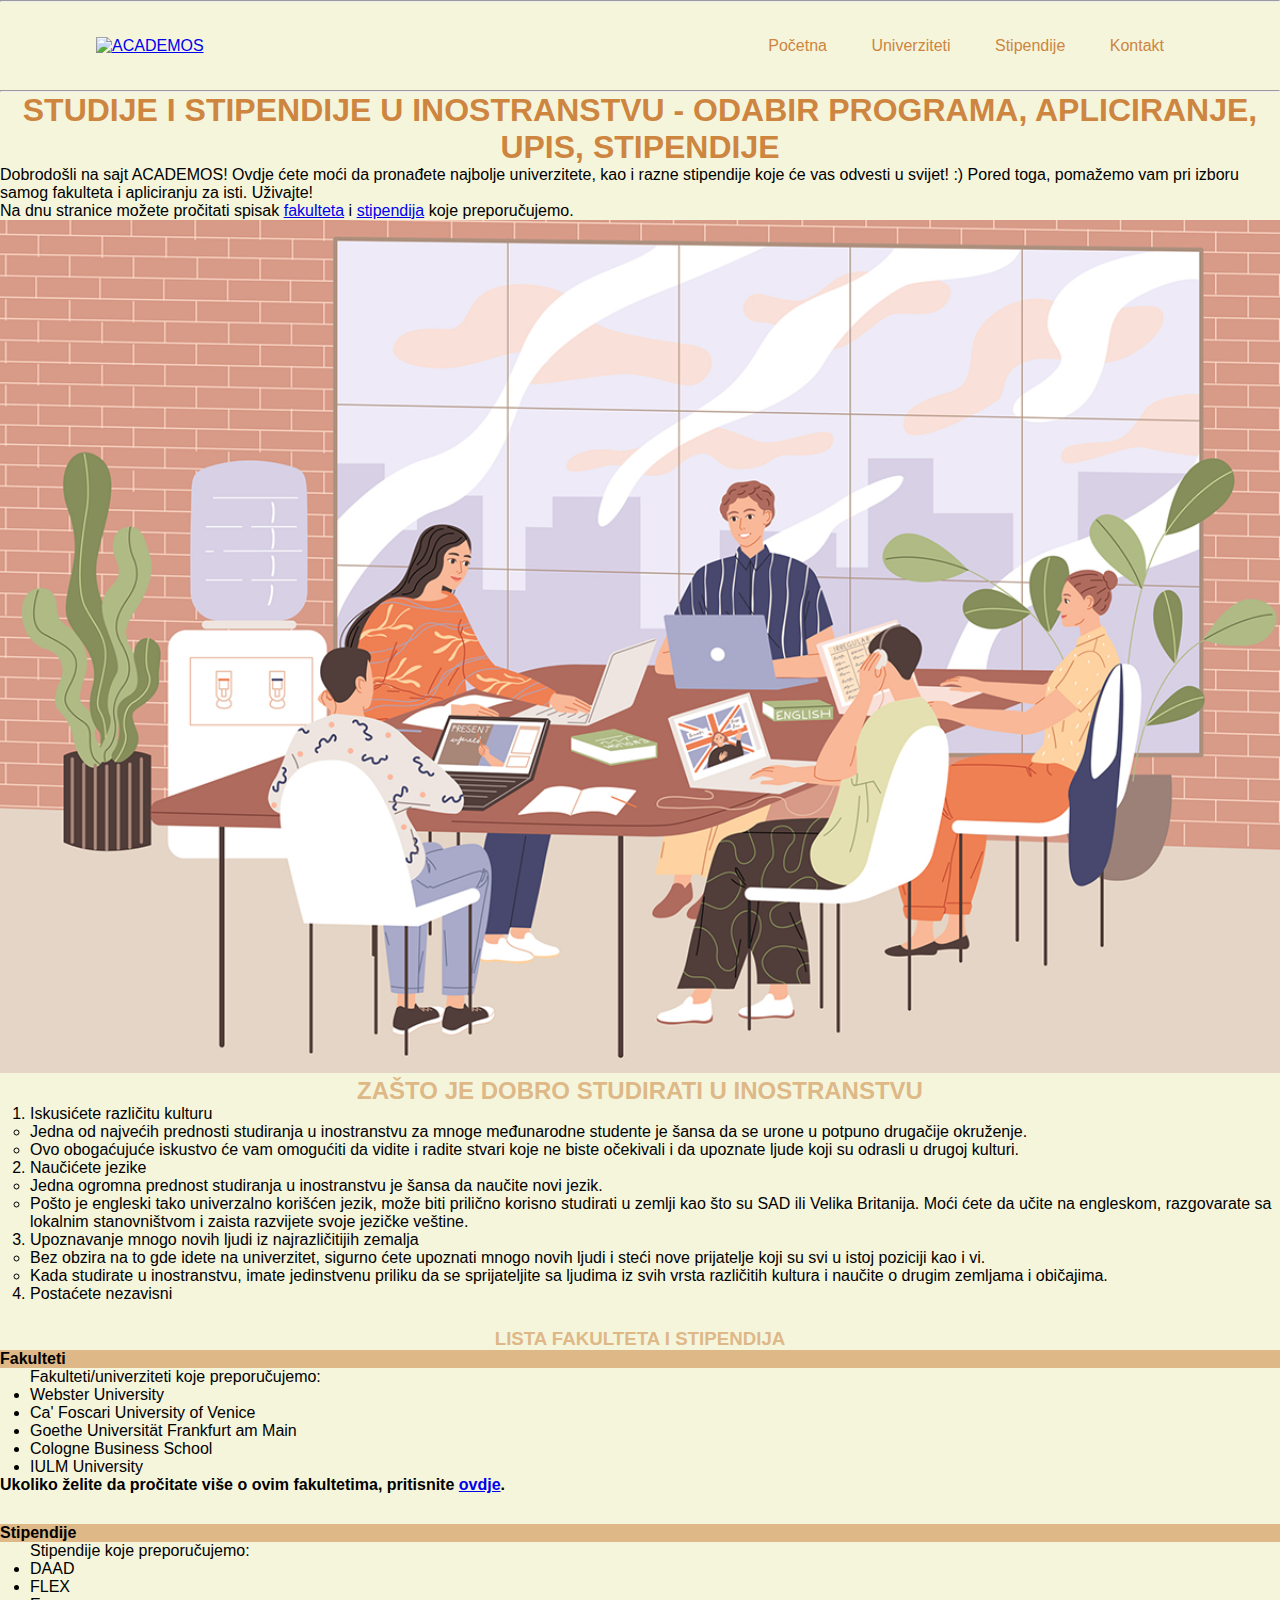
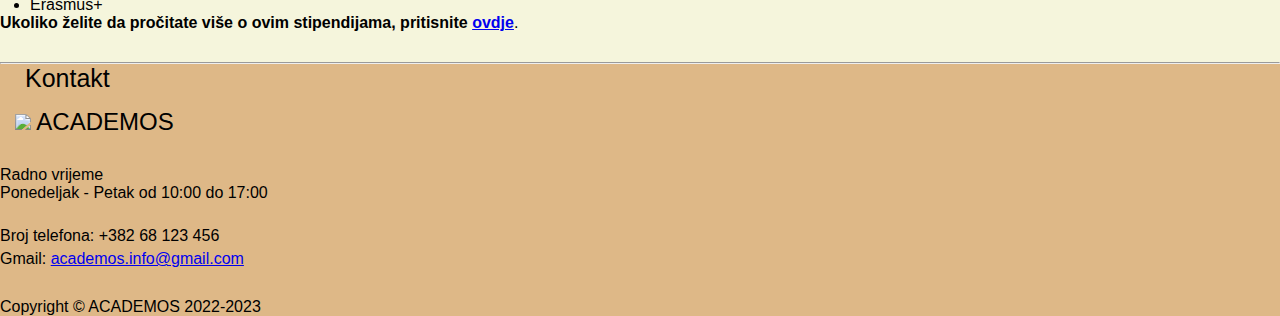
==== index.html @ ac9528b5 "Add files via upload" ====
<!DOCTYPE html>
<html>
    <head>
        <title>ACADEMOS</title>
        <link rel="stylesheet" href="style.css">
    </head>
    <body>
       <header>
            
        </header> 
       <hr>
        <div class="navbar">
           <a href="index.html"> <img src="ACADEMOS.png" alt="ACADEMOS" class="logo"> </a>
            <ul>
                <li><a href="index.html">Početna</a></li>
                <li><a href="univerziteti.html">Univerziteti</a></li>
                <li><a href="stipendije.html">Stipendije</a></li>
                <li><a href="kontakt.html">Kontakt</a></li>
            </ul>
        </div>
       <hr>
       <h1  style="color: peru; text-align: center;">STUDIJE I STIPENDIJE U INOSTRANSTVU - ODABIR PROGRAMA, APLICIRANJE, UPIS, STIPENDIJE</h2>
       <p style="font-family:'Franklin Gothic Medium', 'Arial Narrow', Arial, sans-serif" >Dobrodošli na sajt ACADEMOS!
        Ovdje ćete moći da pronađete najbolje univerzitete, kao i razne stipendije koje će vas odvesti u svijet! :)
        Pored toga, pomažemo vam pri izboru samog fakulteta i apliciranju za isti.
        Uživajte!
        </p>
        <p style="font-family: 'Franklin Gothic Medium', 'Arial Narrow', Arial, sans-serif;">Na dnu stranice možete pročitati spisak <a href="#fax">fakulteta</a> i <a href="#stip">stipendija</a> koje preporučujemo.</p>
        <img src="index.png" alt="studying" width="100%" height="100%">


        <h2 style="text-align: center; color: burlywood;">ZAŠTO JE DOBRO STUDIRATI U INOSTRANSTVU</h2>
       
        <ol style="margin-left: 30px; margin-bottom: 25px;">
            <li>Iskusićete različitu kulturu
            <ul>
                <li>Jedna od najvećih prednosti studiranja u inostranstvu za mnoge međunarodne studente je šansa da se urone u potpuno drugačije okruženje.</li>
                <li>Ovo obogaćujuće iskustvo će vam omogućiti da vidite i radite stvari koje ne biste očekivali i da upoznate ljude koji su odrasli u drugoj kulturi.</li>
            </ul>
            </li>
            <li>Naučićete jezike
                <ul>
                    <li>Jedna ogromna prednost studiranja u inostranstvu je šansa da naučite novi jezik.</li>
                    <li>Pošto je engleski tako univerzalno korišćen jezik, može biti prilično korisno studirati u zemlji kao što su SAD ili Velika Britanija. Moći ćete da učite na engleskom, razgovarate sa lokalnim stanovništvom i zaista razvijete svoje jezičke veštine.</li>
                </ul>
            </li>
            <li>Upoznavanje mnogo novih ljudi iz najrazličitijih zemalja
                <ul>
                    <li>Bez obzira na to gde idete na univerzitet, sigurno ćete upoznati mnogo novih ljudi i steći nove prijatelje koji su svi u istoj poziciji kao i vi.</li>
                    <li>Kada studirate u inostranstvu, imate jedinstvenu priliku da se sprijateljite sa ljudima iz svih vrsta različitih kultura i naučite o drugim zemljama i običajima.</li>
                </ul>
            </li>
            <li>Postaćete nezavisni</li>
        </ol>

        <h3 style="text-align: center; color: burlywood;">LISTA FAKULTETA I STIPENDIJA</h3>

       <p id="fax" style="background-color: burlywood;"><strong>Fakulteti</strong></p>
        <ul style="margin-left: 30px;"> Fakulteti/univerziteti koje preporučujemo:
            <li>Webster University </li>
            <li>Ca' Foscari University of Venice</li>
            <li>Goethe Universität Frankfurt am Main</li>
            <li>Cologne Business School</li>
            <li>IULM University</li>
        </ul>
        <p style="margin-bottom: 30px;"><b>Ukoliko želite da pročitate više o ovim fakultetima, pritisnite <a href="univerziteti.html">ovdje</a>.</b></p>


        <p id="stip" style="background-color: burlywood;"><strong>Stipendije</strong></p>
        <ul style="margin-left: 30px;">Stipendije koje preporučujemo:
            <li>DAAD</li>
            <li>FLEX</li>
            <li>Erasmus+</li>
        </ul>
        <p style="margin-bottom: 30px;"><b>Ukoliko želite da pročitate više o ovim stipendijama, pritisnite <a href="stipendije.html">ovdje</a></b>.</p>
        <hr>




        <footer  style="background-color:burlywood;">
           <p style="margin: top 0;; margin-bottom: 15px; margin-left: 25px; font-size: 25px; ">Kontakt</p> 
           <p style="margin-left: 15px; margin-bottom: 30px; font-size: x-large;">
        <a href="index.html"><img src="ACADEMOS.png"></a> ACADEMOS
        </p>
           
           <p>Radno vrijeme</p>
           <p style="margin-bottom: 25px;">Ponedeljak - Petak od 10:00 do 17:00</p>
           
           <p style="margin-bottom: 5px;">Broj telefona: +382 68 123 456</p>
           <p style="margin-bottom: 30px;">Gmail: <a href="mailto:academos.info@gmail.com">academos.info@gmail.com</a> </p>
    
            <p>Copyright &copy; ACADEMOS 2022-2023</p>
        </footer>
    </body>
</html>
---- style.css ----
*{
    margin: 0;
    padding: 0;
    font-family:'Gill Sans', 'Gill Sans MT', Calibri, 'Trebuchet MS', sans-serif;
}
body{
    background-color:beige;
}
.navbar{
    width: 85%;
    margin: auto;
    padding: 35px 0;
    display: flex;
    align-items: center;
    justify-content: space-between;
}

.logo{
    width: 120px;
    cursor: pointer;
}

.navbar ul li {
    list-style: none;
    display:inline-block ;
    margin: 0 20px;
    position: relative;
    
}
.navbar ul a {
    text-decoration:none;
    color:peru;
}

.navbar ul li ::after{
    content: '';
    height: 3px;
    width:0 ;
    background: #009688;
    position: absolute;
    left: 0;
    bottom: -10px;
    transition: 0.5s;
}

.navbar ul li :hover::after{
    width: 100%;
}
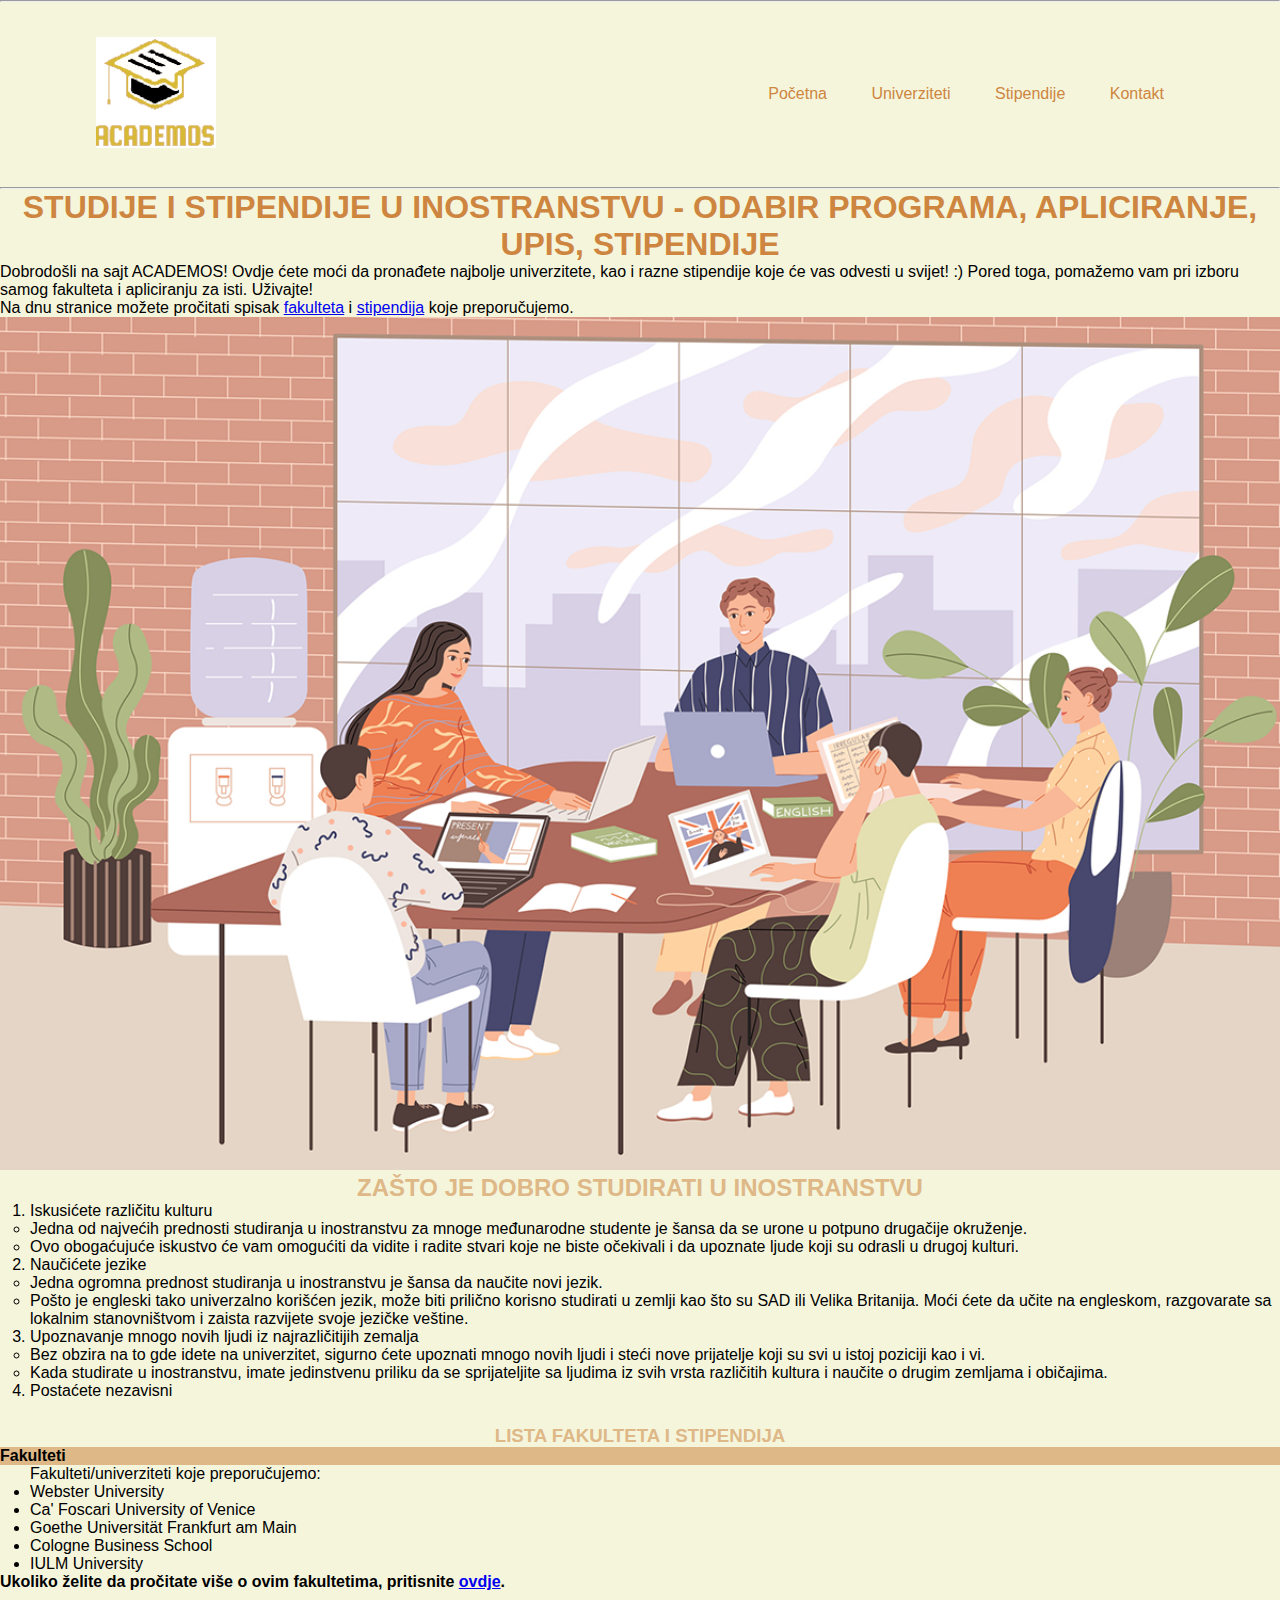
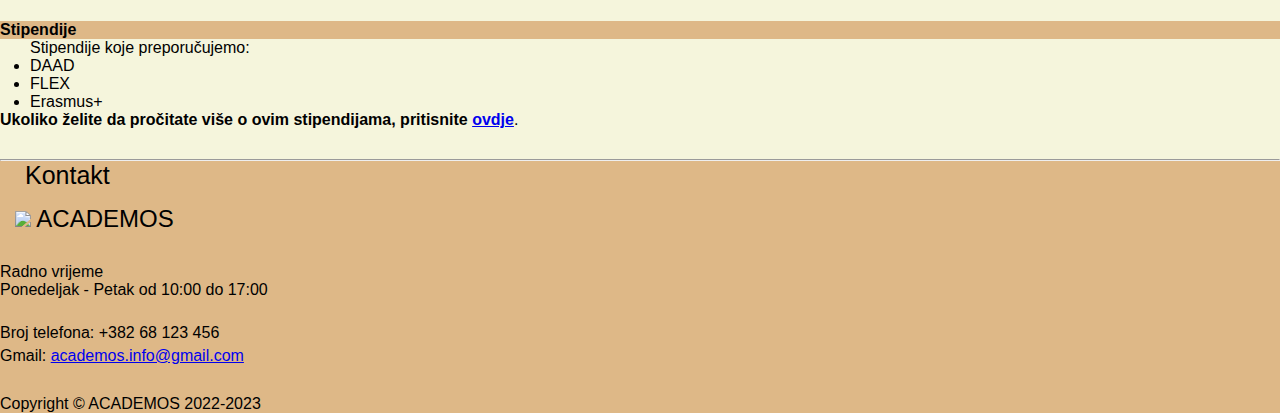
==== commit 3dd4e756: "Update index.html" ====
--- a/index.html
+++ b/index.html
@@ -10,7 +10,7 @@
         </header> 
        <hr>
         <div class="navbar">
-           <a href="index.html"> <img src="ACADEMOS.png" alt="ACADEMOS" class="logo"> </a>
+           <a href="index.html"> <img src="academos.png" alt="ACADEMOS" class="logo"> </a>
             <ul>
                 <li><a href="index.html">Početna</a></li>
                 <li><a href="univerziteti.html">Univerziteti</a></li>
@@ -93,4 +93,4 @@
             <p>Copyright &copy; ACADEMOS 2022-2023</p>
         </footer>
     </body>
-</html>+</html>
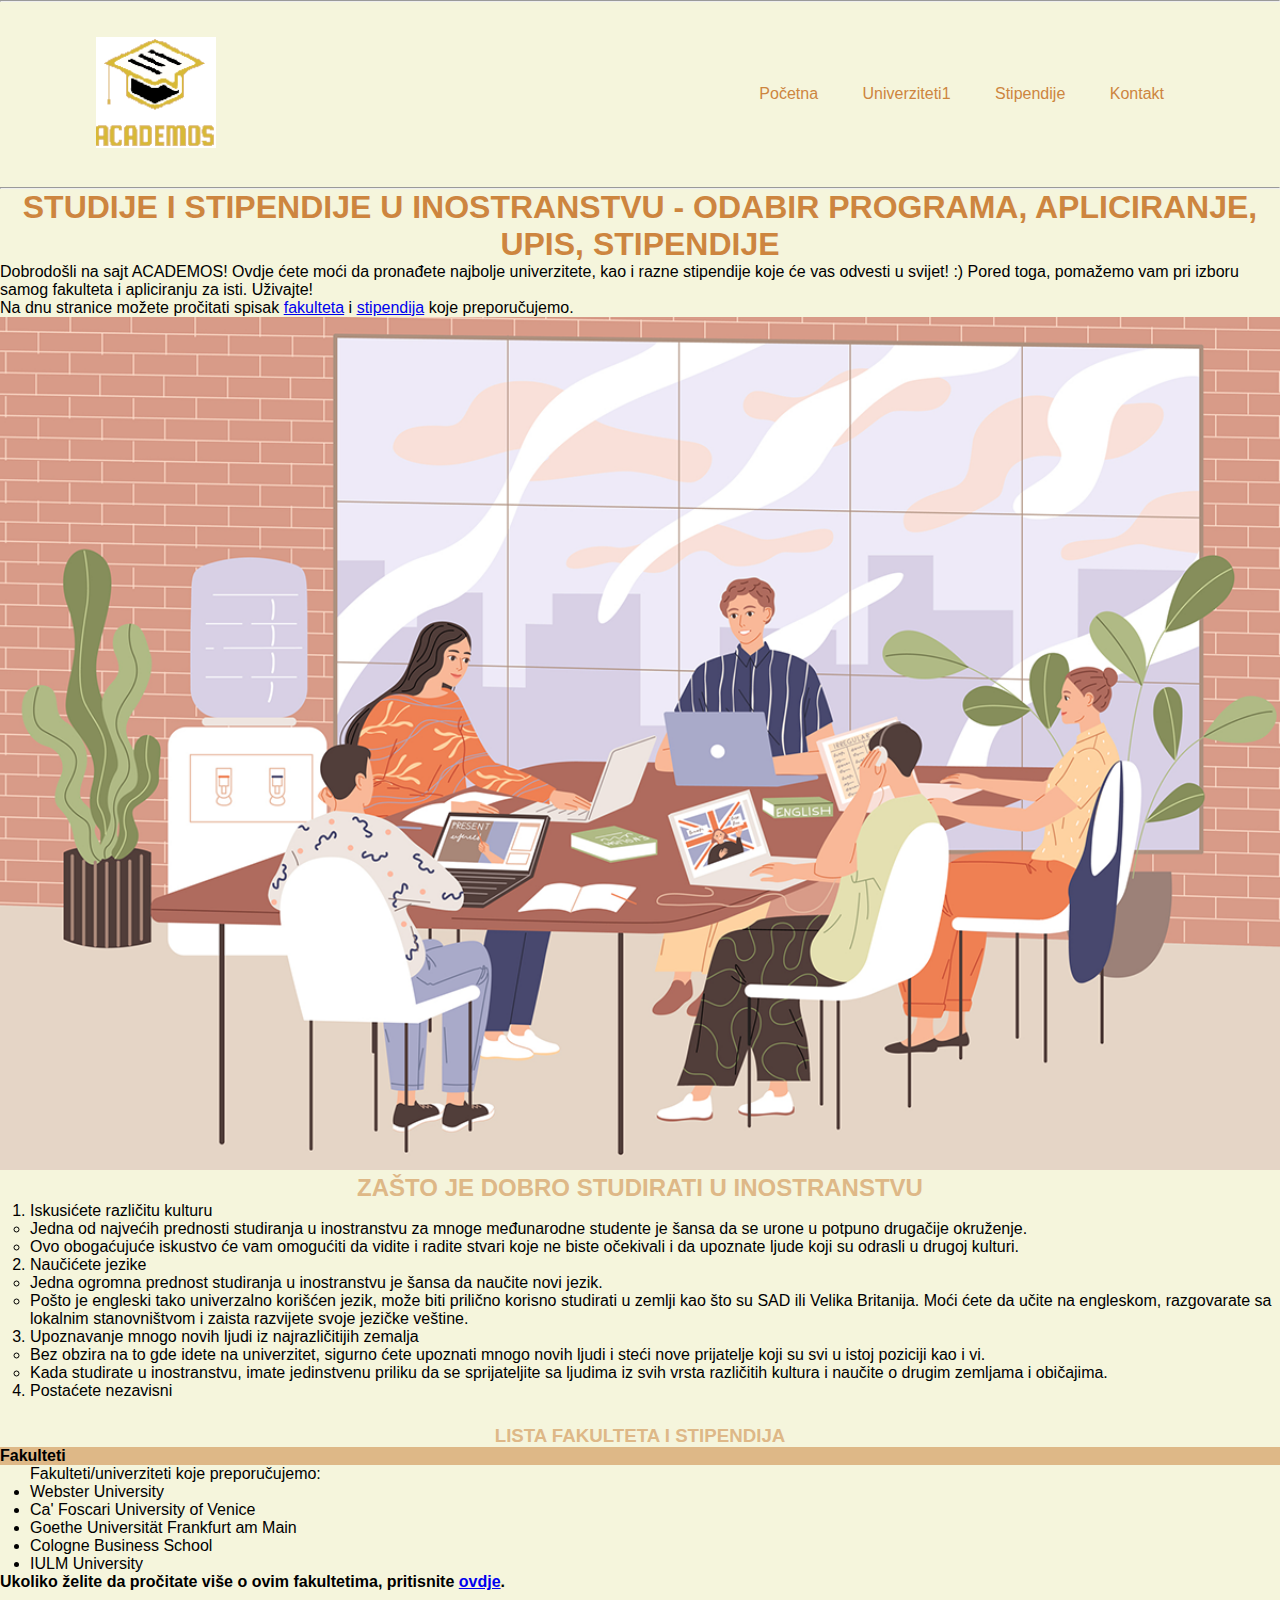
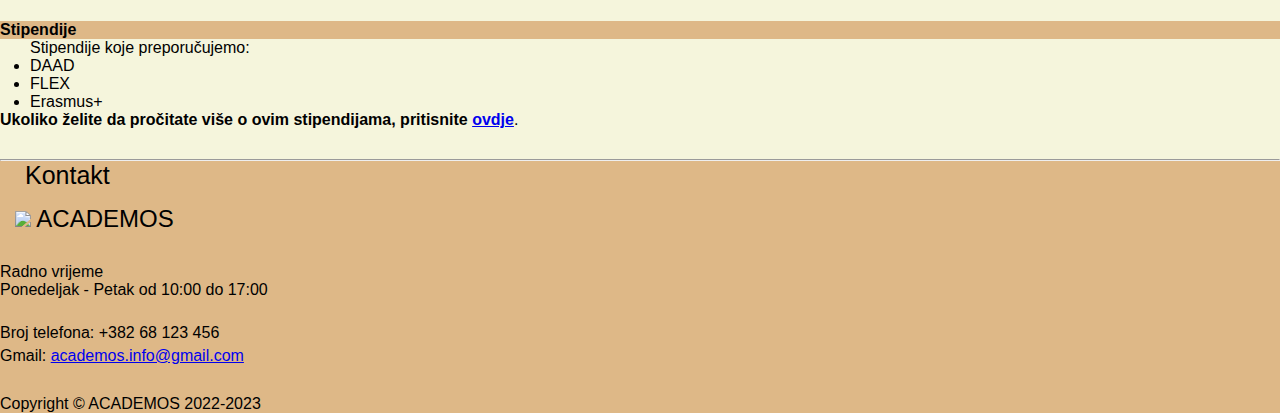
==== commit c5f0ce6a: "Update index.html" ====
--- a/index.html
+++ b/index.html
@@ -13,7 +13,7 @@
            <a href="index.html"> <img src="academos.png" alt="ACADEMOS" class="logo"> </a>
             <ul>
                 <li><a href="index.html">Početna</a></li>
-                <li><a href="univerziteti.html">Univerziteti</a></li>
+                <li><a href="univerziteti.html">Univerziteti1</a></li>
                 <li><a href="stipendije.html">Stipendije</a></li>
                 <li><a href="kontakt.html">Kontakt</a></li>
             </ul>
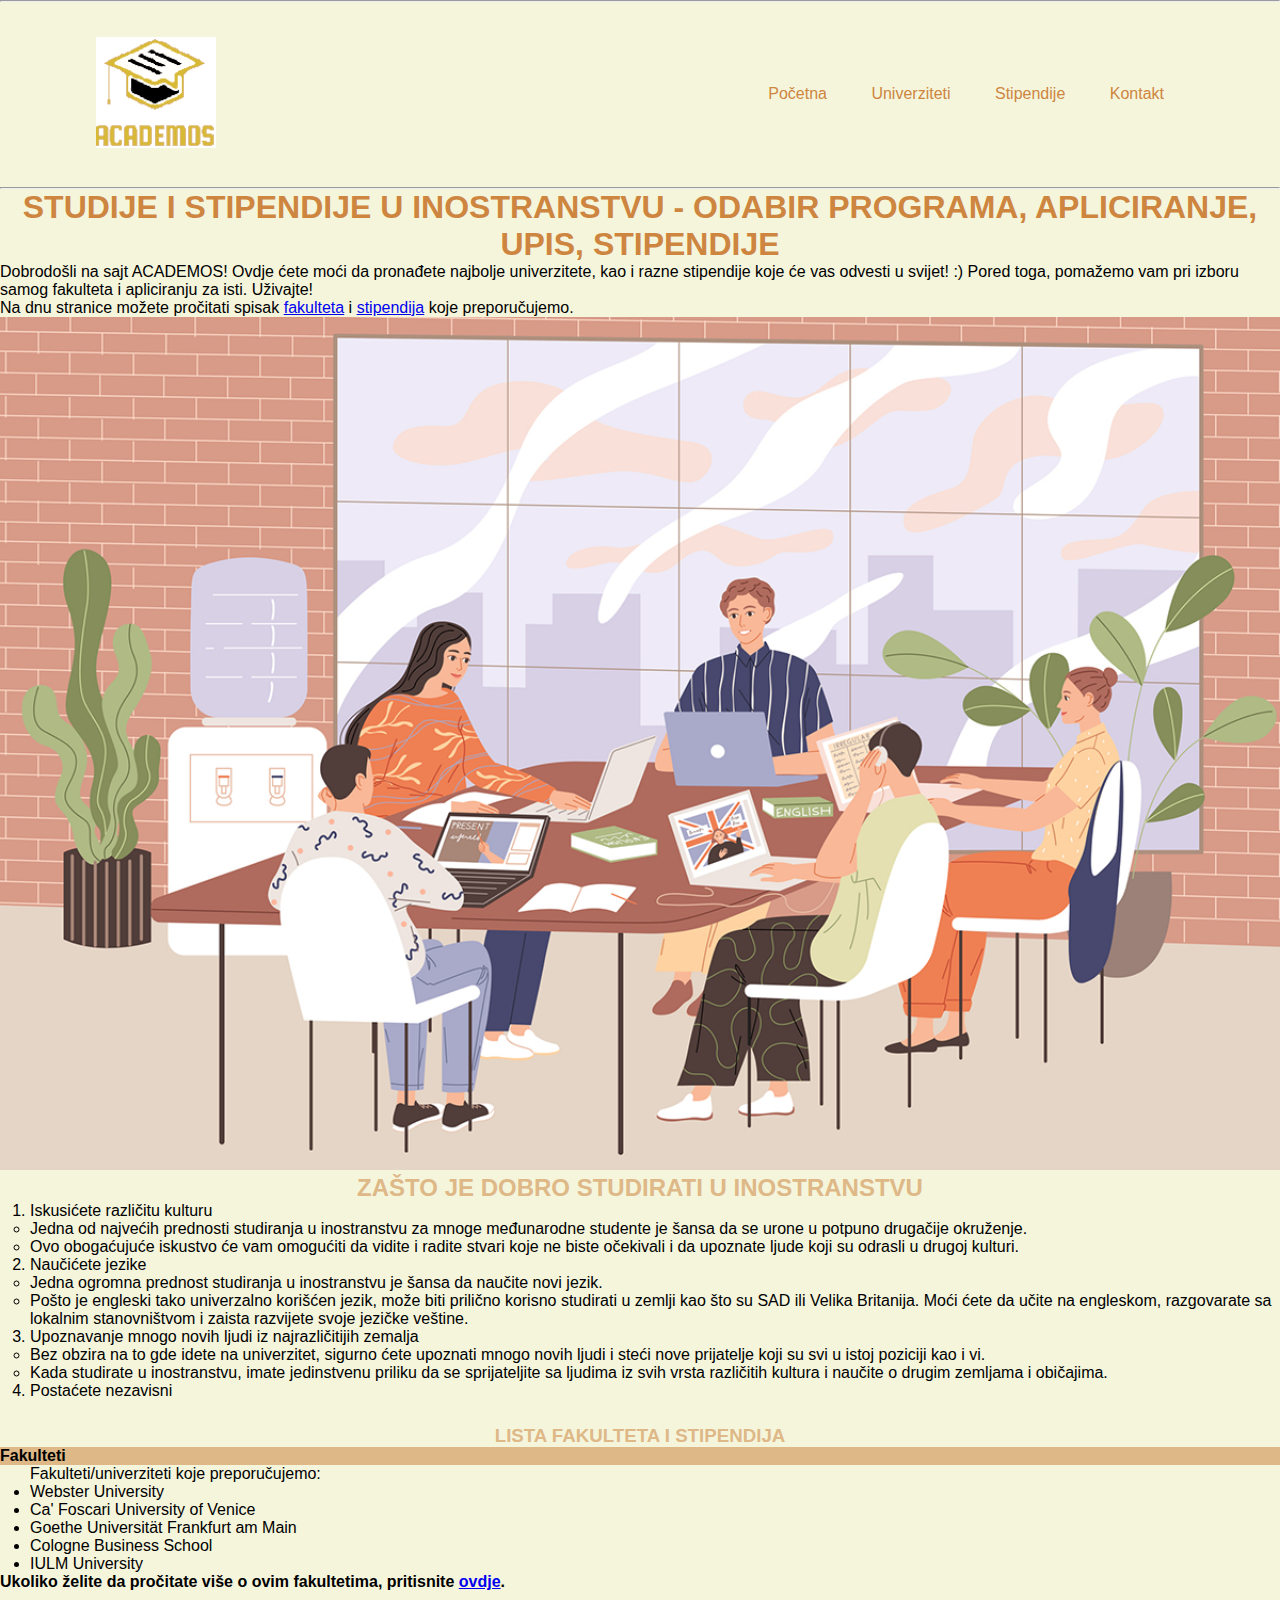
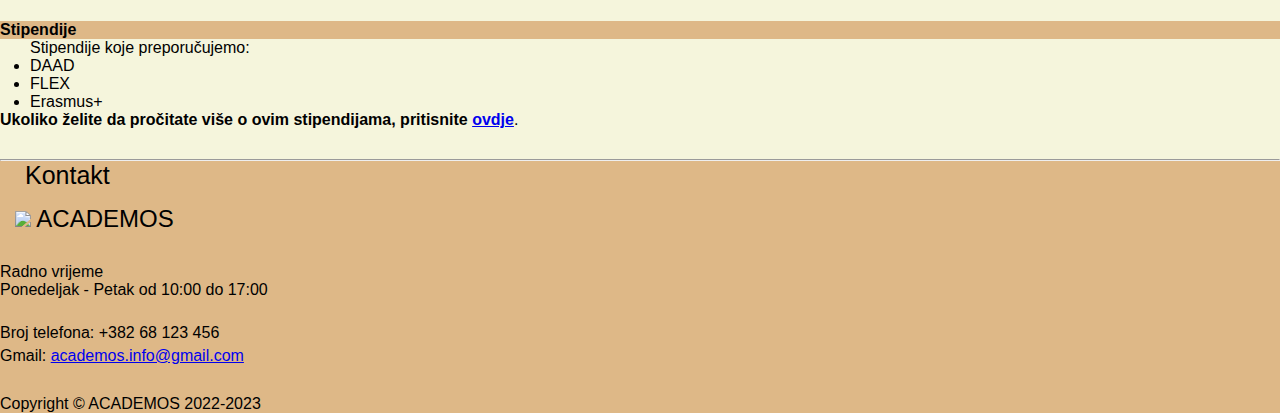
==== commit 3774056c: "Update index.html" ====
--- a/index.html
+++ b/index.html
@@ -13,7 +13,7 @@
            <a href="index.html"> <img src="academos.png" alt="ACADEMOS" class="logo"> </a>
             <ul>
                 <li><a href="index.html">Početna</a></li>
-                <li><a href="univerziteti.html">Univerziteti1</a></li>
+                <li><a href="univerziteti.html">Univerziteti</a></li>
                 <li><a href="stipendije.html">Stipendije</a></li>
                 <li><a href="kontakt.html">Kontakt</a></li>
             </ul>
